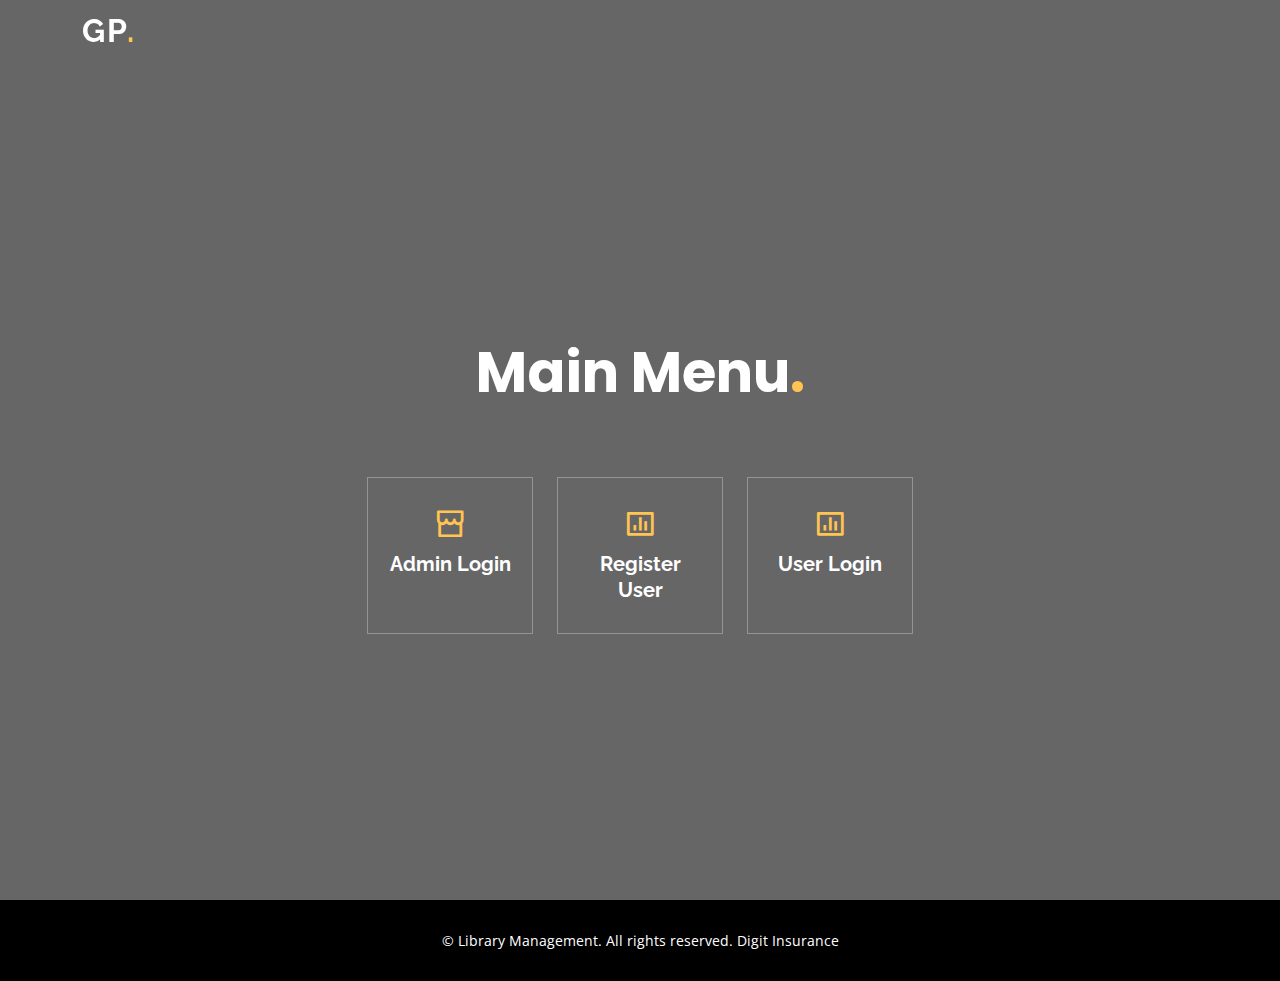
==== src/main/webapp/index.html @ fbb0b6c7 "Merge branch 'main' of https://github.com/sumanmeher/LibraryManagement_Hibernate.git into main" ====
<!DOCTYPE html>
<html lang="en">

<head>
  <meta charset="utf-8">
  <meta content="width=device-width, initial-scale=1.0" name="viewport">

  <title>Index</title>
  <meta content="" name="description">
  <meta content="" name="keywords">
 
  <!-- Favicons -->
  <link href="https://vectorified.com/images/library-book-icon-2.png" rel="icon">
  <link href="assets/img/apple-touch-icon.png" rel="apple-touch-icon">

  <!-- Google Fonts -->
  <link href="https://fonts.googleapis.com/css?family=Open+Sans:300,300i,400,400i,600,600i,700,700i|Raleway:300,300i,400,400i,500,500i,600,600i,700,700i|Poppins:300,300i,400,400i,500,500i,600,600i,700,700i" rel="stylesheet">
 
  <!-- Vendor CSS Files -->
  <link href="assets/vendor/aos/aos.css" rel="stylesheet">
  <link href="assets/vendor/bootstrap/css/bootstrap.min.css" rel="stylesheet">
  <link href="assets/vendor/bootstrap-icons/bootstrap-icons.css" rel="stylesheet">
  <link href="assets/vendor/boxicons/css/boxicons.min.css" rel="stylesheet">
  <link href="assets/vendor/glightbox/css/glightbox.min.css" rel="stylesheet">
  <link href="assets/vendor/remixicon/remixicon.css" rel="stylesheet">
  <link href="assets/vendor/swiper/swiper-bundle.min.css" rel="stylesheet">

  <!-- Template Main CSS File -->
  <link href="assets/css/style.css" rel="stylesheet">

  <!-- =======================================================
  * Template Name: Gp
  * Updated: Jul 27 2023 with Bootstrap v5.3.1
  * Template URL: https://bootstrapmade.com/gp-free-multipurpose-html-bootstrap-template/
  * Author: BootstrapMade.com
  * License: https://bootstrapmade.com/license/
  ======================================================== -->
</head>

<body>

  <!-- ======= Header ======= -->
  <header id="header" class="fixed-top ">
    <div class="container d-flex align-items-center justify-content-lg-between">

      <h1 class="logo me-auto me-lg-0"><a href="index.html">Gp<span>.</span></a></h1>
      <!-- Uncomment below if you prefer to use an image logo -->
      <!-- <a href="index.html" class="logo me-auto me-lg-0"><img src="assets/img/logo.png" alt="" class="img-fluid"></a>-->

      
      

    </div>
  </header><!-- End Header -->
 
  <!-- ======= Hero Section ======= -->
  <section id="hero" class="d-flex align-items-center justify-content-center">
    <div class="container">

      <div class="row justify-content-center"  >
        <div class="col-xl-6 col-lg-8">
          <h1>Main Menu<span>.</span></h1>
          
        </div>
      </div> 

      <div class="row gy-4 mt-5 justify-content-center">
        <div class="col-xl-2 col-md-4">
          <div class="icon-box">
            <i class="ri-store-line"></i>
            <h3><a href="adminLogin.html">Admin Login</a></h3>
          </div>
        </div>
        <div class="col-xl-2 col-md-4">
          <div class="icon-box">
            <i class="ri-bar-chart-box-line"></i>
            <h3><a href="register.html">Register User</a></h3>
          </div>
        </div>
        <div class="col-xl-2 col-md-4">
          <div class="icon-box">
            <i class="ri-bar-chart-box-line"></i>
            <h3><a href="login.html">User Login</a></h3>
          </div>
        </div>
        
        
        
      </div>

    </div>
  </section><!-- End Hero -->

  <main id="main">

    

  <!-- ======= Footer ======= -->
  <footer id="footer">
    

    <div class="container">
      <div class="copyright">
        &copy; Library Management. All rights reserved. Digit Insurance
      </div>
      
    </div>
  </footer><!-- End Footer -->

  <div id="preloader"></div>
  <a href="#" class="back-to-top d-flex align-items-center justify-content-center"><i class="bi bi-arrow-up-short"></i></a>

 
  <script src="assets/vendor/bootstrap/js/bootstrap.bundle.min.js"></script>
  <script src="assets/vendor/glightbox/js/glightbox.min.js"></script>
  <script src="assets/vendor/isotope-layout/isotope.pkgd.min.js"></script>
  <script src="assets/vendor/swiper/swiper-bundle.min.js"></script>
  <script src="assets/vendor/php-email-form/validate.js"></script>

  <!-- Template Main JS File -->
  <script src="assets/js/main.js"></script>

</body>

</html>
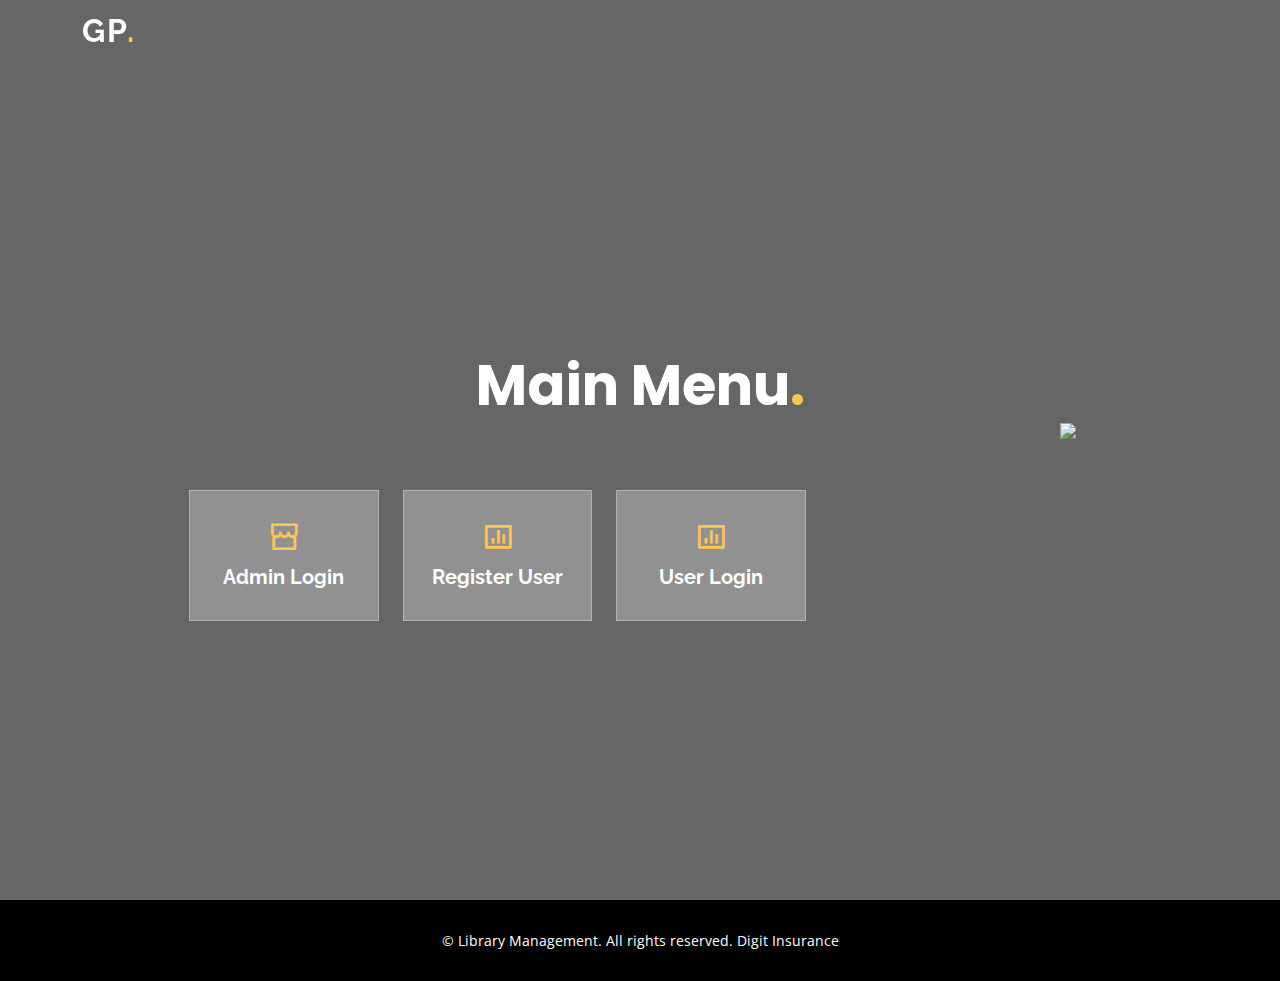
==== commit 52a4181e: "hover" ====
--- a/src/main/webapp/index.html
+++ b/src/main/webapp/index.html
@@ -63,21 +63,25 @@
           
         </div>
       </div> 
-
-      <div class="row gy-4 mt-5 justify-content-center">
-        <div class="col-xl-2 col-md-4">
+      
+      <div class="row">
+		  
+		  <div class="col col-9">
+			  
+			        <div class="row gy-4 mt-5 justify-content-center">
+        <div class=" col-3">
           <div class="icon-box">
             <i class="ri-store-line"></i>
             <h3><a href="adminLogin.html">Admin Login</a></h3>
           </div>
         </div>
-        <div class="col-xl-2 col-md-4">
+        <div class="col-3">
           <div class="icon-box">
             <i class="ri-bar-chart-box-line"></i>
             <h3><a href="register.html">Register User</a></h3>
           </div>
         </div>
-        <div class="col-xl-2 col-md-4">
+        <div class="col-3">
           <div class="icon-box">
             <i class="ri-bar-chart-box-line"></i>
             <h3><a href="login.html">User Login</a></h3>
@@ -87,6 +91,17 @@
         
         
       </div>
+			  
+		  </div>
+		  <div class="col col-3">
+			  
+			  <img src="https://readersvalleyhindi.com/wp-content/uploads/2023/02/1675512274.png" style="height:300px;">
+			  
+		  </div>
+		  
+	  </div>
+
+
 
     </div>
   </section><!-- End Hero -->
--- a/src/main/webapp/assets/css/style.css
+++ b/src/main/webapp/assets/css/style.css
@@ -452,6 +452,7 @@
   border: 1px solid rgba(255, 255, 255, 0.3);
   height: 100%;
   text-align: center;
+  background: rgb(235 235 235 / 32%);
 }
 
 #hero .icon-box i {
@@ -480,6 +481,7 @@
 
 #hero .icon-box:hover {
   border-color: #ffc451;
+  background: rgb(235 235 235 / 53%);
 }
 
 @media (min-width: 1024px) {
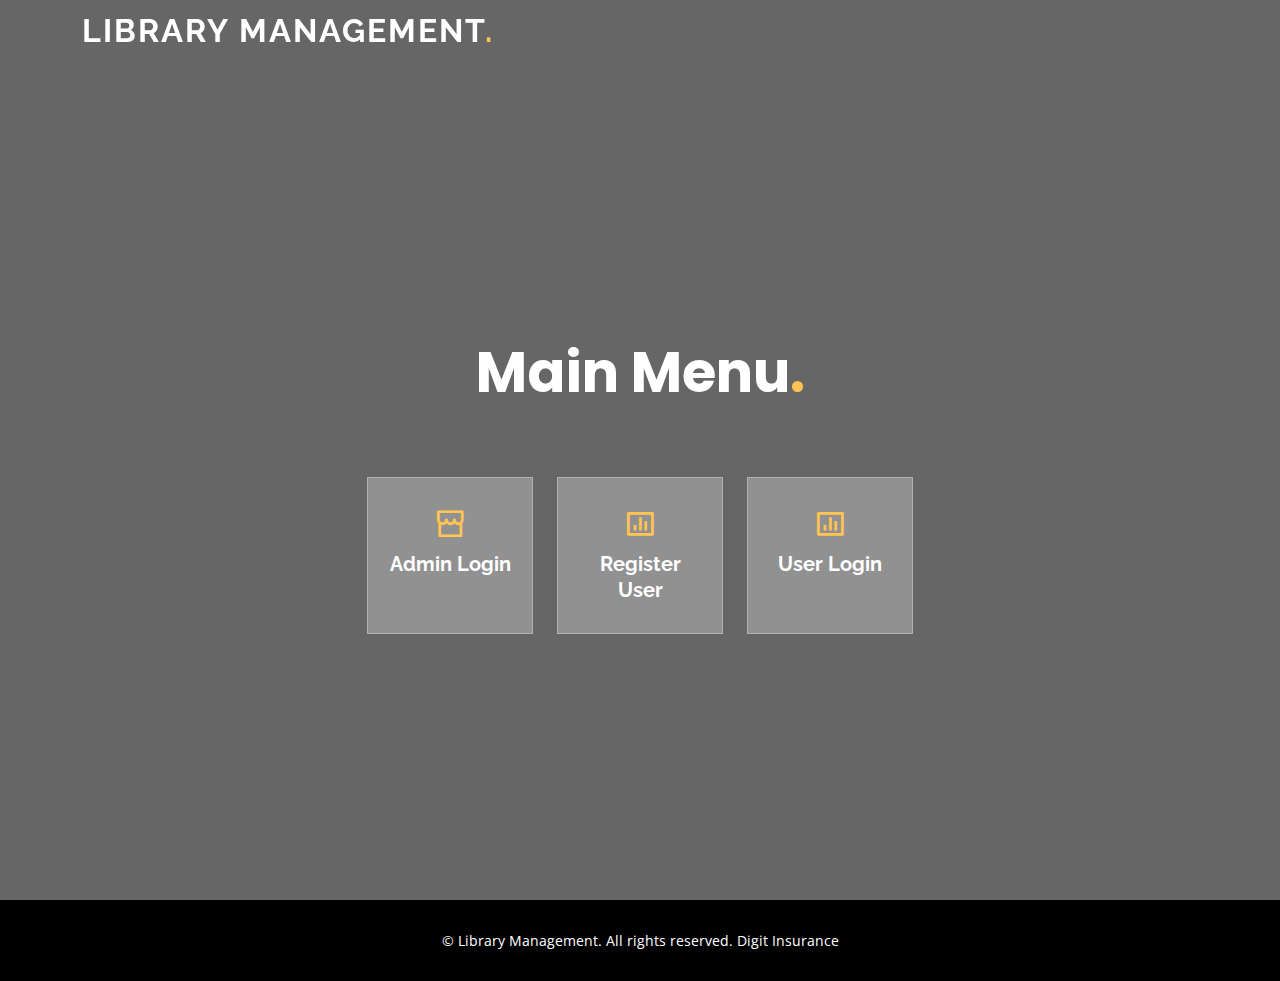
==== commit 9f080259: "ui" ====
--- a/src/main/webapp/index.html
+++ b/src/main/webapp/index.html
@@ -43,7 +43,7 @@
   <header id="header" class="fixed-top ">
     <div class="container d-flex align-items-center justify-content-lg-between">
 
-      <h1 class="logo me-auto me-lg-0"><a href="index.html">Gp<span>.</span></a></h1>
+      <h1 class="logo me-auto me-lg-0"><a href="index.html">Library Management<span>.</span></a></h1>
       <!-- Uncomment below if you prefer to use an image logo -->
       <!-- <a href="index.html" class="logo me-auto me-lg-0"><img src="assets/img/logo.png" alt="" class="img-fluid"></a>-->
 
@@ -63,25 +63,21 @@
           
         </div>
       </div> 
-      
-      <div class="row">
-		  
-		  <div class="col col-9">
-			  
-			        <div class="row gy-4 mt-5 justify-content-center">
-        <div class=" col-3">
+
+      <div class="row gy-4 mt-5 justify-content-center">
+        <div class="col-xl-2 col-md-4">
           <div class="icon-box">
             <i class="ri-store-line"></i>
             <h3><a href="adminLogin.html">Admin Login</a></h3>
           </div>
         </div>
-        <div class="col-3">
+        <div class="col-xl-2 col-md-4">
           <div class="icon-box">
             <i class="ri-bar-chart-box-line"></i>
             <h3><a href="register.html">Register User</a></h3>
           </div>
         </div>
-        <div class="col-3">
+        <div class="col-xl-2 col-md-4">
           <div class="icon-box">
             <i class="ri-bar-chart-box-line"></i>
             <h3><a href="login.html">User Login</a></h3>
@@ -91,17 +87,6 @@
         
         
       </div>
-			  
-		  </div>
-		  <div class="col col-3">
-			  
-			  <img src="https://readersvalleyhindi.com/wp-content/uploads/2023/02/1675512274.png" style="height:300px;">
-			  
-		  </div>
-		  
-	  </div>
-
-
 
     </div>
   </section><!-- End Hero -->
--- a/src/main/webapp/assets/css/style.css
+++ b/src/main/webapp/assets/css/style.css
@@ -479,7 +479,7 @@
   color: #ffc451;
 }
 
-#hero .icon-box:hover {
+#hero .icon-box:hover { 
   border-color: #ffc451;
   background: rgb(235 235 235 / 53%);
 }
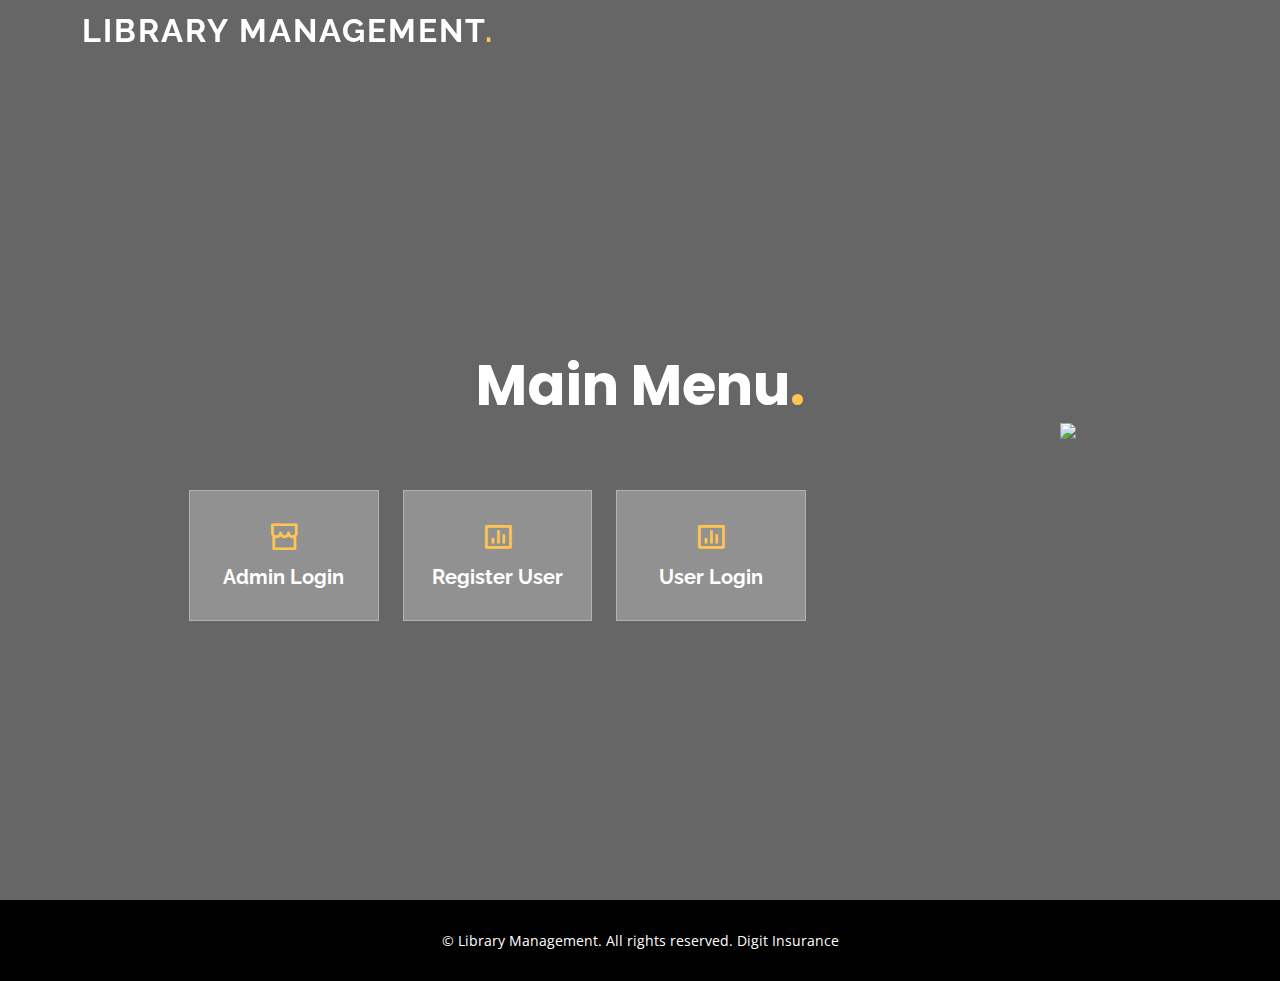
==== commit c8d51028: "Merge branch 'main' of https://github.com/sumanmeher/LibraryManagement_Hibernate.git into main" ====
--- a/src/main/webapp/index.html
+++ b/src/main/webapp/index.html
@@ -63,21 +63,25 @@
           
         </div>
       </div> 
-
-      <div class="row gy-4 mt-5 justify-content-center">
-        <div class="col-xl-2 col-md-4">
+      
+      <div class="row">
+		  
+		  <div class="col col-9">
+			  
+			        <div class="row gy-4 mt-5 justify-content-center">
+        <div class=" col-3">
           <div class="icon-box">
             <i class="ri-store-line"></i>
             <h3><a href="adminLogin.html">Admin Login</a></h3>
           </div>
         </div>
-        <div class="col-xl-2 col-md-4">
+        <div class="col-3">
           <div class="icon-box">
             <i class="ri-bar-chart-box-line"></i>
             <h3><a href="register.html">Register User</a></h3>
           </div>
         </div>
-        <div class="col-xl-2 col-md-4">
+        <div class="col-3">
           <div class="icon-box">
             <i class="ri-bar-chart-box-line"></i>
             <h3><a href="login.html">User Login</a></h3>
@@ -87,6 +91,17 @@
         
         
       </div>
+			  
+		  </div>
+		  <div class="col col-3">
+			  
+			  <img src="https://readersvalleyhindi.com/wp-content/uploads/2023/02/1675512274.png" style="height:300px;">
+			  
+		  </div>
+		  
+	  </div>
+
+
 
     </div>
   </section><!-- End Hero -->
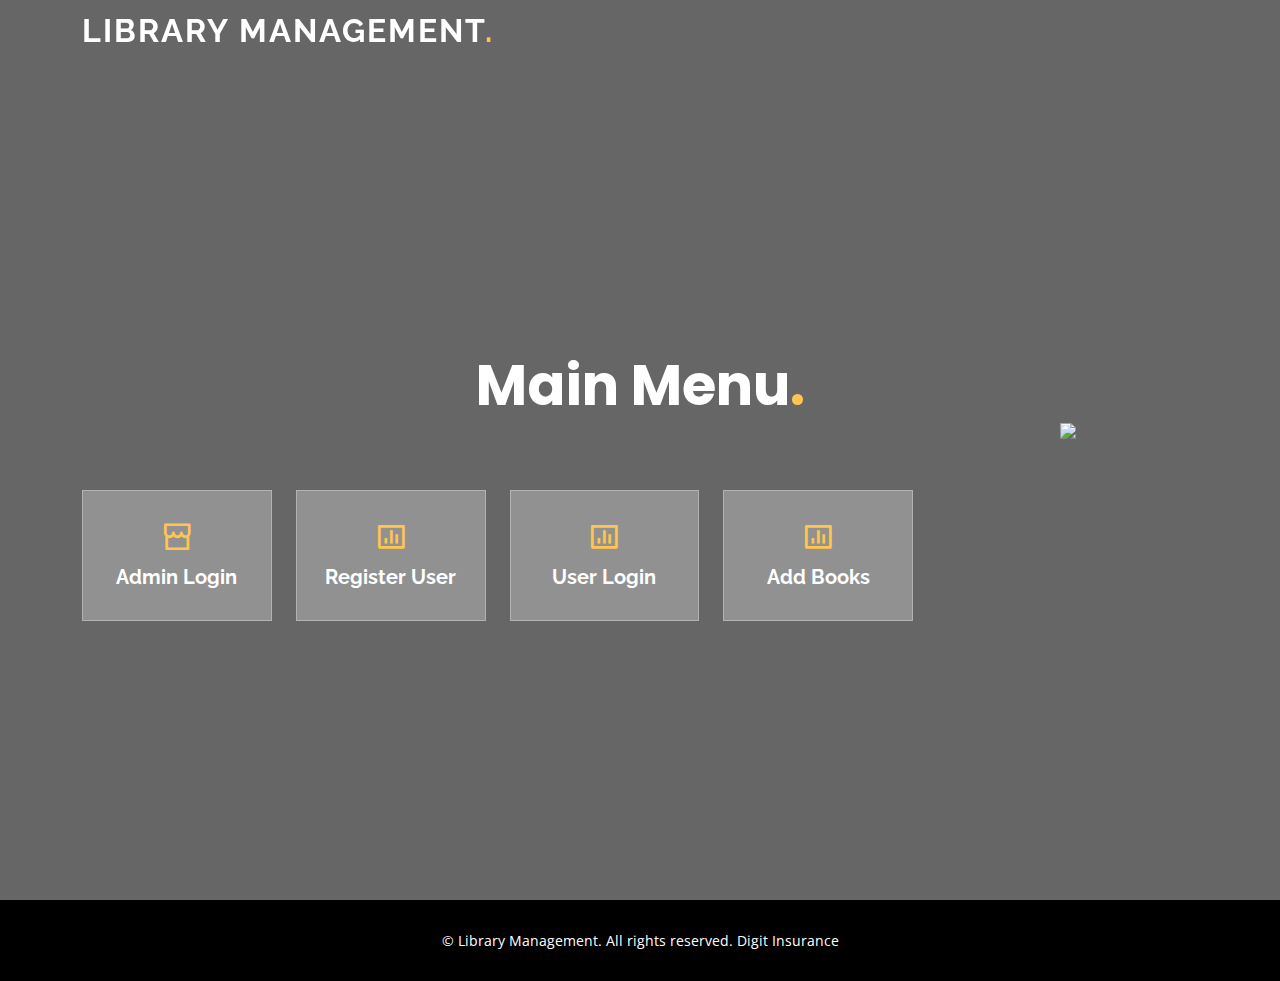
==== commit e59f415c: "UI" ====
--- a/src/main/webapp/index.html
+++ b/src/main/webapp/index.html
@@ -5,7 +5,7 @@
   <meta charset="utf-8">
   <meta content="width=device-width, initial-scale=1.0" name="viewport">
 
-  <title>Index</title>
+  <title>Library</title>
   <meta content="" name="description">
   <meta content="" name="keywords">
  
@@ -48,7 +48,6 @@
       <!-- <a href="index.html" class="logo me-auto me-lg-0"><img src="assets/img/logo.png" alt="" class="img-fluid"></a>-->
 
       
-      
 
     </div>
   </header><!-- End Header -->
@@ -85,6 +84,12 @@
           <div class="icon-box">
             <i class="ri-bar-chart-box-line"></i>
             <h3><a href="login.html">User Login</a></h3>
+          </div>
+        </div>
+        <div class="col-3">
+          <div class="icon-box">
+            <i class="ri-bar-chart-box-line"></i>
+            <h3><a href="addNewBooks.html">Add Books</a></h3>
           </div>
         </div>
         
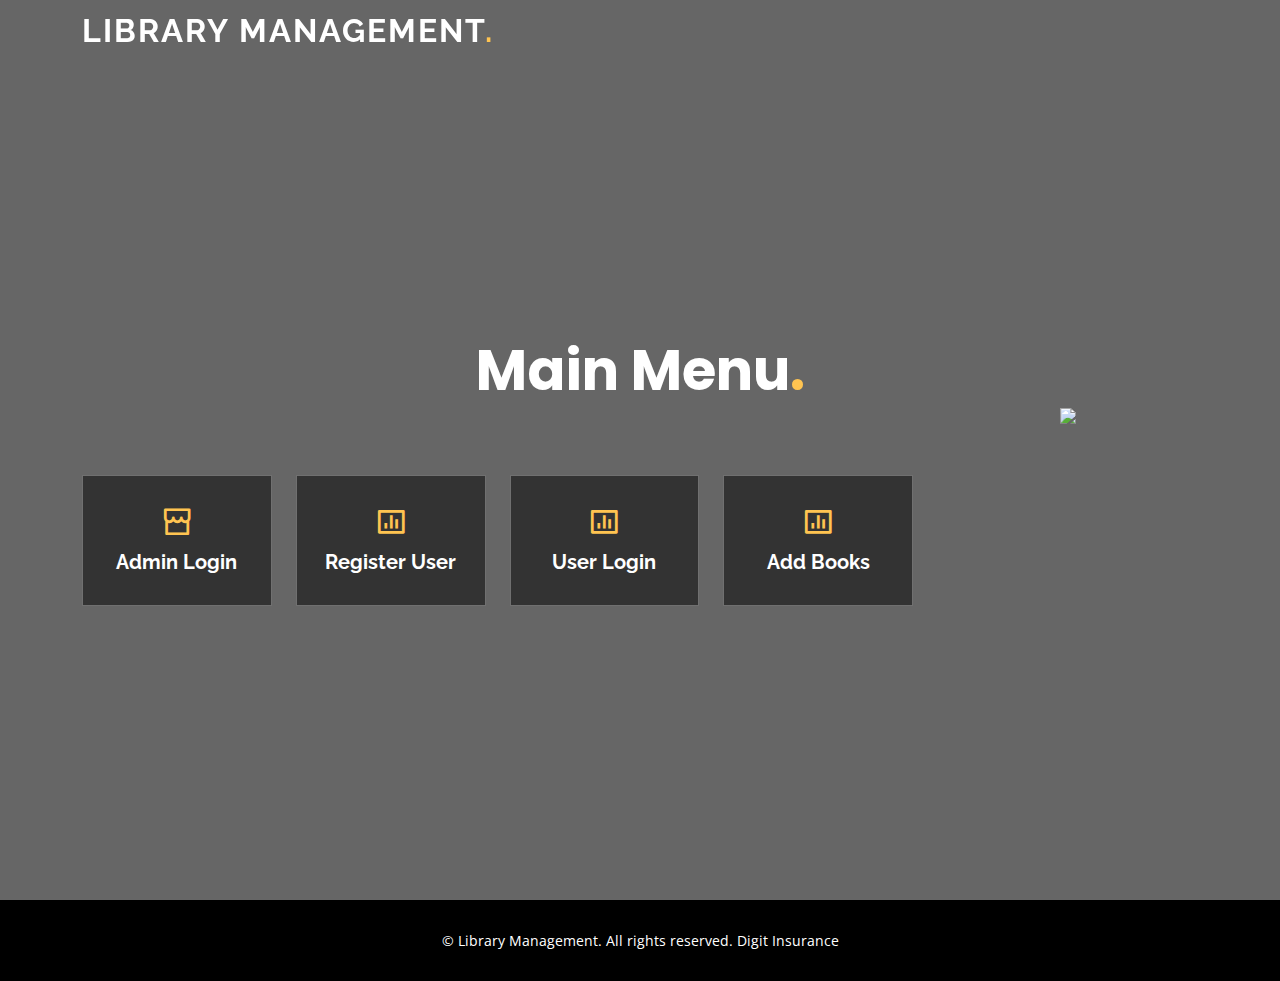
==== commit 39dac2f8: "finalized" ====
--- a/src/main/webapp/index.html
+++ b/src/main/webapp/index.html
@@ -99,9 +99,9 @@
 			  
 		  </div>
 		  <div class="col col-3">
-			  
+			  <a href="login.html">
 			  <img src="https://readersvalleyhindi.com/wp-content/uploads/2023/02/1675512274.png" style="height:300px;">
-			  
+			  </a>
 		  </div>
 		  
 	  </div>
--- a/src/main/webapp/assets/css/style.css
+++ b/src/main/webapp/assets/css/style.css
@@ -17,6 +17,56 @@
 a {
   color: #ffc451;
   text-decoration: none;
+}
+
+.form-box{
+	
+	    border: 1px solid white;
+    padding: 20px;
+    background: rgb(0 0 0 / 50%);
+    border-radius: 7px;
+}
+
+.form-box .tick{
+	color:green !important; 
+	font-size:120px  !important;
+	width: fit-content;
+	margin-top: 50px !important;
+	margin-bottom: 50px !important;
+	margin-left:auto !important;
+	margin-right:auto !important;
+	
+	
+  animation: success-animation 1s ease-in-out;
+}
+
+.form-box .cross{
+	color:red !important; 
+	font-size:120px  !important;
+	width: fit-content;
+	margin-top: 50px !important;
+	margin-bottom: 50px !important;
+	margin-left:auto !important;
+	margin-right:auto !important;
+	
+	
+  animation: success-animation 1s ease-in-out;
+}
+
+@keyframes success-animation {
+  0% {
+    font-size: 1px;
+    opacity: 0;
+  }
+
+  100% {
+	  font-size: 120px;
+    opacity: 1;
+  }
+}
+
+.content h3{
+	font-size:42px;
 }
 
 a:hover {
@@ -405,7 +455,7 @@
 --------------------------------------------------------------*/
 #hero {
   width: 100%;
-  height: 100vh;
+  min-height: 100vh;
   background: url("http://3.bp.blogspot.com/-tfroqdtecbI/Uni-fbGxCCI/AAAAAAAABD0/mEEjTCkdzHQ/s1600/1.+Trinity_College_Dublin_Ireland+-+3.jpg") top center;
   background-size: cover;
   position: relative;
@@ -423,7 +473,7 @@
 
 #hero .container {
   position: relative;
-  padding-top: 74px;
+  padding-top: 44px;
   text-align: center;
 }
 
@@ -452,7 +502,7 @@
   border: 1px solid rgba(255, 255, 255, 0.3);
   height: 100%;
   text-align: center;
-  background: rgb(235 235 235 / 32%);
+  background:rgb(0 0 0 / 50%);
 }
 
 #hero .icon-box i {
@@ -481,7 +531,7 @@
 
 #hero .icon-box:hover { 
   border-color: #ffc451;
-  background: rgb(235 235 235 / 53%);
+  background: rgb(0 0 0 / 70%);
 }
 
 @media (min-width: 1024px) {
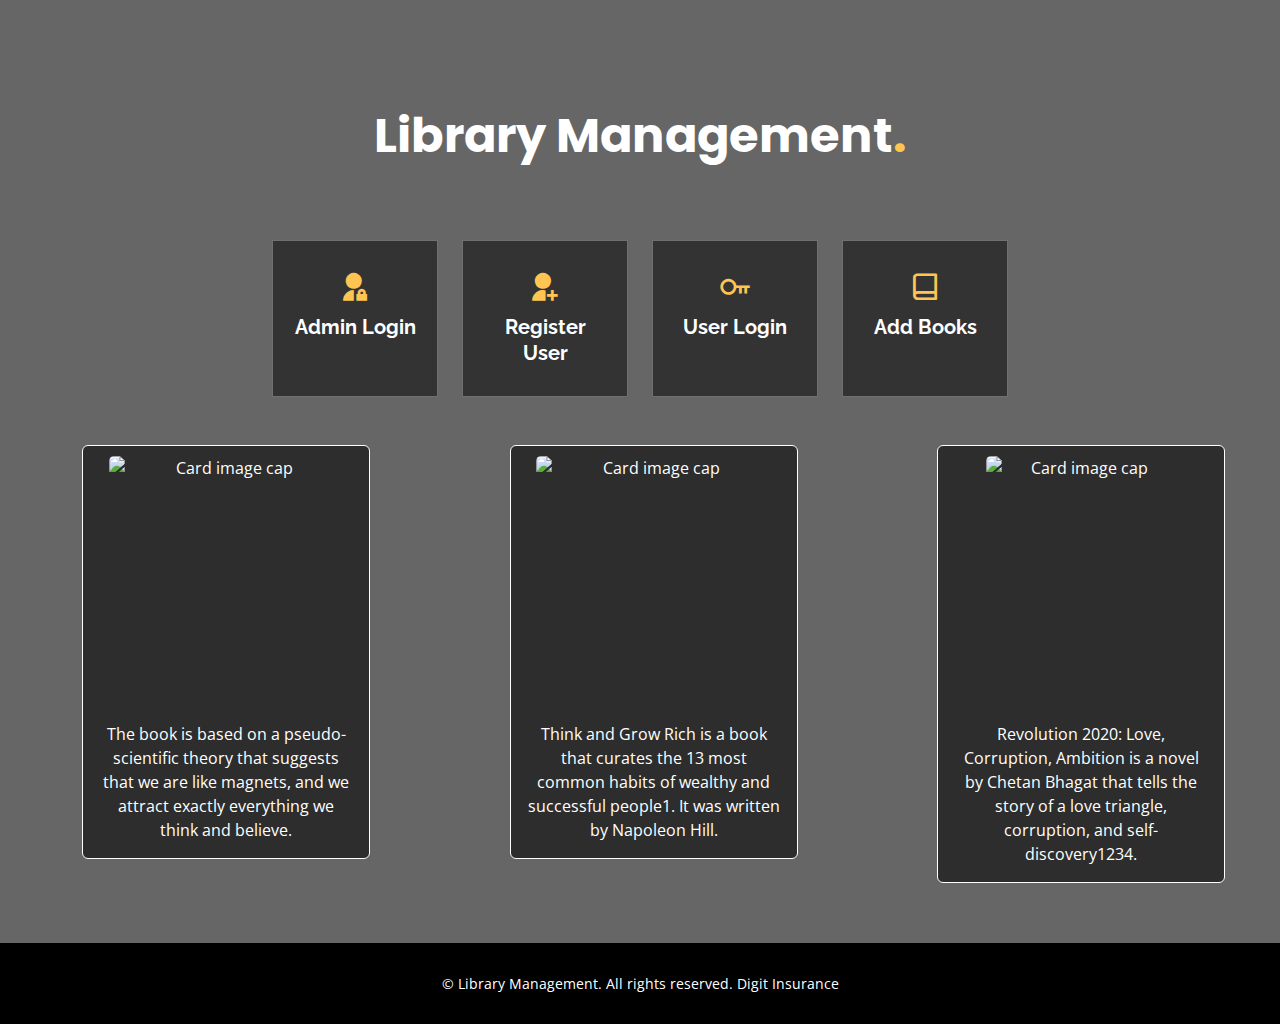
==== commit c6942edd: "changes" ====
--- a/src/main/webapp/index.html
+++ b/src/main/webapp/index.html
@@ -9,14 +9,11 @@
   <meta content="" name="description">
   <meta content="" name="keywords">
  
-  <!-- Favicons -->
   <link href="https://vectorified.com/images/library-book-icon-2.png" rel="icon">
   <link href="assets/img/apple-touch-icon.png" rel="apple-touch-icon">
 
-  <!-- Google Fonts -->
   <link href="https://fonts.googleapis.com/css?family=Open+Sans:300,300i,400,400i,600,600i,700,700i|Raleway:300,300i,400,400i,500,500i,600,600i,700,700i|Poppins:300,300i,400,400i,500,500i,600,600i,700,700i" rel="stylesheet">
  
-  <!-- Vendor CSS Files -->
   <link href="assets/vendor/aos/aos.css" rel="stylesheet">
   <link href="assets/vendor/bootstrap/css/bootstrap.min.css" rel="stylesheet">
   <link href="assets/vendor/bootstrap-icons/bootstrap-icons.css" rel="stylesheet">
@@ -25,97 +22,129 @@
   <link href="assets/vendor/remixicon/remixicon.css" rel="stylesheet">
   <link href="assets/vendor/swiper/swiper-bundle.min.css" rel="stylesheet">
 
-  <!-- Template Main CSS File -->
   <link href="assets/css/style.css" rel="stylesheet">
-
-  <!-- =======================================================
-  * Template Name: Gp
-  * Updated: Jul 27 2023 with Bootstrap v5.3.1
-  * Template URL: https://bootstrapmade.com/gp-free-multipurpose-html-bootstrap-template/
-  * Author: BootstrapMade.com
-  * License: https://bootstrapmade.com/license/
-  ======================================================== -->
+	<style>
+		.card{
+			background: #0000008f !important;
+			border: 1px solid white;
+			color:white;
+			align-items: center;
+			padding-top:10px;
+		}
+	</style>
 </head>
 
 <body>
 
-  <!-- ======= Header ======= -->
   <header id="header" class="fixed-top ">
     <div class="container d-flex align-items-center justify-content-lg-between">
 
-      <h1 class="logo me-auto me-lg-0"><a href="index.html">Library Management<span>.</span></a></h1>
-      <!-- Uncomment below if you prefer to use an image logo -->
-      <!-- <a href="index.html" class="logo me-auto me-lg-0"><img src="assets/img/logo.png" alt="" class="img-fluid"></a>-->
-
+     
       
 
     </div>
-  </header><!-- End Header -->
+  </header>
  
-  <!-- ======= Hero Section ======= -->
   <section id="hero" class="d-flex align-items-center justify-content-center">
     <div class="container">
 
       <div class="row justify-content-center"  >
         <div class="col-xl-6 col-lg-8">
-          <h1>Main Menu<span>.</span></h1>
           
+          <h1 class="logo me-auto me-lg-0" style="font-size: 48px;">Library Management<span>.</span></h1>
+      
         </div>
       </div> 
       
       <div class="row">
 		  
-		  <div class="col col-9">
+		  <div class="col ">
 			  
 			        <div class="row gy-4 mt-5 justify-content-center">
-        <div class=" col-3">
+        <div class=" col-2">
           <div class="icon-box">
-            <i class="ri-store-line"></i>
+            <i class="ri-admin-fill"></i>
             <h3><a href="adminLogin.html">Admin Login</a></h3>
           </div>
         </div>
-        <div class="col-3">
+        <div class="col-2">
           <div class="icon-box">
-            <i class="ri-bar-chart-box-line"></i>
+            <i class="ri-user-add-fill"></i>
             <h3><a href="register.html">Register User</a></h3>
           </div>
         </div>
-        <div class="col-3">
+        <div class="col-2">
           <div class="icon-box">
-            <i class="ri-bar-chart-box-line"></i>
+            <i class="ri-key-line"></i>
             <h3><a href="login.html">User Login</a></h3>
           </div>
         </div>
-        <div class="col-3">
+        <div class="col-2">
           <div class="icon-box">
-            <i class="ri-bar-chart-box-line"></i>
+            <i class="ri-book-line"></i>
             <h3><a href="addNewBooks.html">Add Books</a></h3>
           </div>
         </div>
+
         
         
         
       </div>
 			  
 		  </div>
+		  <!--
 		  <div class="col col-3">
 			  <a href="login.html">
 			  <img src="https://readersvalleyhindi.com/wp-content/uploads/2023/02/1675512274.png" style="height:300px;">
 			  </a>
 		  </div>
+		  -->
 		  
 	  </div>
+	  
+	<div class="row justify-content-between mt-5">
+		<div class="col-3 ">
+			<a href="login.html">
+			<div class="card mr-3" style="width: 18rem;">
+				<img class="card-img-top" style="height:250px; width:235px;" src="https://www.thesecret.tv/wp-content/uploads/2015/05/Hero-Book.png" alt="Card image cap">
+				<div class="card-body">
+					<p class="card-text">The book is based on a pseudo-scientific theory that suggests that we are like magnets, and we attract exactly everything we think and believe.</p>
+				</div>
+			</div>
+			</a>
+		</div>
+		<div class="col-3">
+			<a href="login.html">
+			<div class="card" style="width: 18rem;">
+				<img class="card-img-top" style="height:250px; width:235px;" src="https://amvsmlm.com/wp-content/uploads/2017/05/Think-and-Grow-Rich.png" alt="Card image cap">
+				<div class="card-body">
+					<p class="card-text">Think and Grow Rich is a book that curates the 13 most common habits of wealthy and successful people1. It was written by Napoleon Hill.</p>
+				</div>
+			</div>
+			</a>
+		</div>
+		<div class="col-3">
+			<a href="login.html">
+			<div class="card ml-3" style="width: 18rem;">
+				<img class="card-img-top" style="height:250px; width:190px;" src="https://tse3.mm.bing.net/th/id/OIP.fm1T8uTSjaOXuI-CGhIADwHaLi?pid=ImgDet&rs=1" alt="Card image cap">
+				<div class="card-body">
+					<p class="card-text">Revolution 2020: Love, Corruption, Ambition is a novel by Chetan Bhagat that tells the story of a love triangle, corruption, and self-discovery1234. </p>
+				</div>
+			</div>
+			</a>
+		</div>
+		
+	</div>
 
 
 
     </div>
-  </section><!-- End Hero -->
+  </section>
 
   <main id="main">
 
     
 
-  <!-- ======= Footer ======= -->
   <footer id="footer">
     
 
@@ -125,7 +154,7 @@
       </div>
       
     </div>
-  </footer><!-- End Footer -->
+  </footer>
 
   <div id="preloader"></div>
   <a href="#" class="back-to-top d-flex align-items-center justify-content-center"><i class="bi bi-arrow-up-short"></i></a>
@@ -137,7 +166,6 @@
   <script src="assets/vendor/swiper/swiper-bundle.min.js"></script>
   <script src="assets/vendor/php-email-form/validate.js"></script>
 
-  <!-- Template Main JS File -->
   <script src="assets/js/main.js"></script>
 
 </body>
